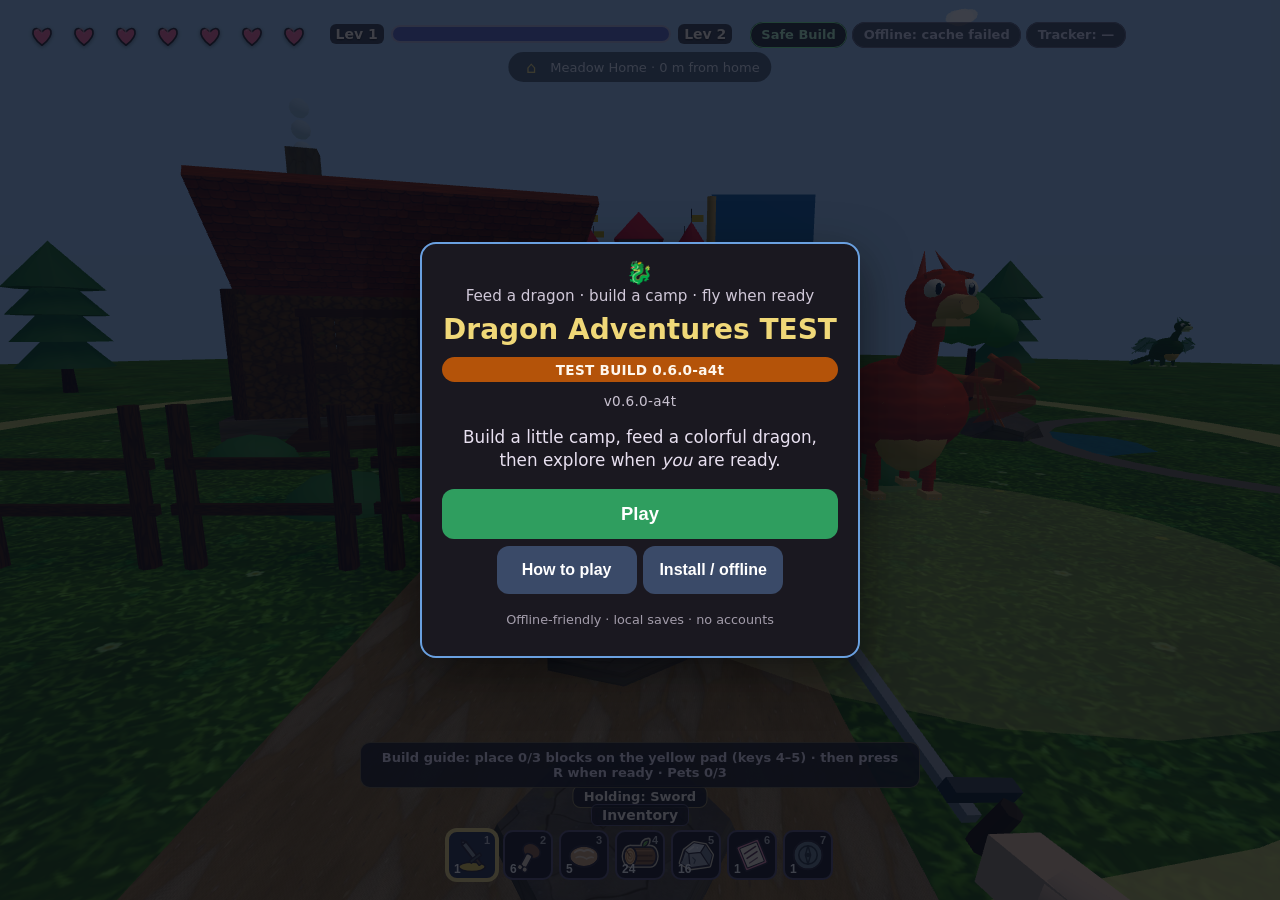
==== test-060a4/index.html @ f2d6afeb "Add unlisted Dragon Adventures TEST 0.6.0-a4t under /test-060a4/ Isolated IDB/cacheId; no root index" ====
<!DOCTYPE html>
<html lang="en">
<head>
  <script>
    // Subpath/root safety for relative base './' (GitHub Pages project sites).
    // If the path has no trailing slash and is not a file (.html), redirect to slash
    // so ./assets and ./sw.js resolve under the project prefix, not the domain root.
    (function () {
      var p = location.pathname;
      if (p.length > 1 && !p.endsWith('/') && !/\.[a-zA-Z0-9]+$/.test(p)) {
        location.replace(p + '/' + location.search + location.hash);
      }
    })();
  </script>
  <meta charset="UTF-8" />
  <meta name="viewport" content="width=device-width, initial-scale=1, viewport-fit=cover" />
  <meta name="theme-color" content="#3a7fd4" />
  <meta name="description" content="Dragon Adventures — offline dragon adventure" />
  <link rel="icon" type="image/svg+xml" href="./assets/favicon-CZcMHXGO.svg" />
  <title>Dragon Adventures</title>
  <script type="module" crossorigin src="./assets/index-W5qh4VQ-.js"></script>
  <link rel="stylesheet" crossorigin href="./assets/index-CG_-rhzp.css">
<link rel="manifest" href="./manifest.webmanifest"></head>
<body>
  <div id="no-webgl" class="overlay hidden">
    <div class="panel">
      <h1>WebGL needed</h1>
      <p>This game needs WebGL in Chrome. Try updating Chrome or enabling hardware acceleration.</p>
    </div>
  </div>

  <canvas id="game" tabindex="0" aria-label="Dragon Adventures game view"></canvas>

  <div id="hud">
    <div id="hud-top">
      <div id="hearts" aria-label="Hearts"></div>
      <div id="level-wrap" title="How close to a new level">
        <span class="lev-label">Lev <span id="lev-cur">1</span></span>
        <div id="level-bar"><div id="level-fill"></div></div>
        <span class="lev-label">Lev <span id="lev-next">2</span></span>
      </div>
      <div id="status-pills">
        <span id="mode-pill" class="pill">Safe Build</span>
        <span id="offline-pill" class="pill dim">Offline…</span>
        <span id="detector" class="pill dim">Tracker: —</span>
      </div>
      <div id="nav-row" aria-label="Navigation">
        <span id="nav-compass" title="Home">⌂</span>
        <span id="nav-biome">Meadow Home · 0 m from home</span>
      </div>
    </div>
    <div id="crosshair" aria-hidden="true"></div>
    <div id="context-prompt" aria-live="polite"></div>
    <div id="dmg-layer" aria-hidden="true"></div>
    <div id="toast" role="status"></div>
    <div id="selected-item"></div>
    <div id="objective" class="objective"></div>
    <div id="hotbar" aria-label="Inventory"></div>
  </div>

  <div id="touch">
    <div id="touch-move" class="stick" aria-label="Move stick"><span class="stick-label">Move</span></div>
    <div id="touch-look" class="stick" aria-label="Look stick"><span class="stick-label">Look</span></div>
    <button id="touch-jump" type="button">Jump</button>
    <button id="touch-action" type="button">Attack</button>
    <button id="touch-mount" type="button">Mount</button>
    <button id="touch-recenter" type="button" title="Recenter look (C / Home)">Level view</button>
  </div>

  <div id="title" class="overlay">
    <div class="panel title-panel">
      <div id="title-hero-preview" aria-hidden="true"></div>
      <h1>Dragon Adventures</h1>
      <p id="test-build-badge" class="test-build-badge hidden" aria-live="polite"></p>
      <p id="title-version" class="version-tag">v…</p>
      <p class="lead">Build a little camp, feed a colorful dragon, then explore when <em>you</em> are ready.</p>
      <div class="title-actions">
        <button id="btn-start" type="button" class="primary">Play</button>
        <div class="row">
          <button id="btn-howto" type="button" class="secondary">How to play</button>
          <button id="btn-install-info" type="button" class="secondary">Install / offline</button>
        </div>
      </div>
      <p class="tiny">Offline-friendly · local saves · no accounts</p>
      <p id="test-import-note" class="test-import-note hidden"></p>
    </div>
  </div>

  <div id="howto" class="overlay hidden">
    <div class="panel wide">
      <h1>How to play</h1>
      <ul class="howto-list">
        <li><kbd>WASD</kbd> move · double-tap <kbd>W</kbd> sprint · <kbd>Space</kbd> jump (or take off when mounted)</li>
        <li>Click the game to look around. <strong>Left click</strong> = sword swing. Prompts appear when something is in range.</li>
        <li id="help-hotbar-slots"><kbd>1</kbd> Sword · <kbd>2</kbd> Drumstick · <kbd>3</kbd> Bread · <kbd>4</kbd> Wood block · <kbd>5</kbd> Stone block</li>
        <li>Select drumstick, walk up to a dragon, <strong>right-click</strong> when prompted to feed &amp; tame. Then <kbd>E</kbd> mount · Space fly · land low · <kbd>E</kbd> dismount.</li>
        <li>Select Wood/Stone to build: ghost preview shows placement · right-click place · <kbd>X</kbd> remove looking-at block. Place a few on the yellow pad, then press <kbd>R</kbd> Ready.</li>
        <li>Monsters stay peaceful until <strong>you</strong> hit them — only that one fights back.</li>
        <li><kbd>C</kbd> or <kbd>Home</kbd> (or Look button) recenters the camera if it tips up.</li>
        <li>Esc = pause / save / install tips.</li>
      </ul>
      <button id="btn-howto-close" type="button" class="primary">Got it</button>
    </div>
  </div>

  <div id="install-panel" class="overlay hidden">
    <div class="panel wide">
      <h1>Install / offline</h1>
      <ul class="install-list">
        <li>Play online once until the HUD shows <strong>Offline ready</strong>.</li>
        <li>Bookmark this page, or use your browser’s “Install” / “Add to …” option if offered (labels vary by Chrome version — we don’t invent ChromeOS menu names).</li>
        <li>Quit the browser fully, turn network off, then open the bookmark — the game should load from cache.</li>
        <li><strong>ZIP archive</strong> (download link in pause) is a static site backup for hosting — it is <em>not</em> a <code>file://</code> app installer.</li>
        <li>Export Save makes a JSON backup. Local saves stay on this device for this site address; powerwash or clearing site data can erase them.</li>
      </ul>
      <p id="install-offline-status" class="note">Offline status: checking…</p>
      <button id="btn-install-close" type="button" class="primary">Got it</button>
    </div>
  </div>

  <div id="pause" class="overlay hidden">
    <div class="panel wide">
      <h1>Paused</h1>
      <p id="test-build-badge-pause" class="test-build-badge hidden" aria-live="polite"></p>
      <p id="pause-version" class="version-tag">v…</p>
      <p class="sub">Combat is off while paused. Escape or Resume to continue.</p>
      <div class="grid-btns">
        <button id="btn-resume" type="button" class="primary">Resume</button>
        <button id="btn-ready" type="button">I'm Ready to Battle</button>
        <button id="btn-safe" type="button">Safe Build</button>
        <button id="btn-save" type="button">Save Now</button>
        <button id="btn-export" type="button">Export Save</button>
        <label class="file-btn">Import Save<input id="import-file" type="file" accept="application/json,.json" hidden /></label>
        <button id="btn-mute" type="button">Mute: Off</button>
        <button id="btn-quality" type="button">Quality: Medium</button>
        <button id="btn-weather" type="button">Weather: Off</button>
        <button id="btn-appear" type="button">Customize Look</button>
        <button id="btn-help" type="button">Controls</button>
        <button id="btn-install-pause" type="button">Install / offline</button>
        <a id="btn-download-zip" class="file-btn" href="./download/dragon-master-trilli.zip" download>Download ZIP archive</a>
      </div>
      <div id="appear-panel" class="hidden">
        <label>Hair <input id="col-hair" type="color" value="#f5d94a" /></label>
        <label>Shirt <input id="col-top" type="color" value="#3a7fd4" /></label>
        <label>Pants <input id="col-pants" type="color" value="#9b7bc8" /></label>
        <label>Shoes <input id="col-shoes" type="color" value="#4a2f6a" /></label>
      </div>
      <p class="warn">Saves stay on this device for this site address. Export a JSON backup before powerwash or clearing site data. Persistence is requested, not guaranteed. Changing origin/port starts a fresh save. ZIP download is not a file:// installer.</p>
            <p id="save-msg" class="save-msg"></p>
      <p id="build-meta" class="tiny"></p>
    </div>
  </div>

  <div id="update-banner" class="hidden" role="status">
    <span id="update-banner-msg">Update ready — Save and restart.</span>
    <button id="btn-update" type="button">Save &amp; restart</button>
    <button id="btn-update-later" type="button">Later</button>
  </div>

</body>
</html>
---- test-060a4/assets/index-CG_-rhzp.css ----
:root{--sky: #9ec8f0;--panel: #1a1820;--accent: #3a7fd4;--gold: #f0d878;--text: #e8e0f0;--muted: #d0c8d8;font-family:system-ui,Segoe UI,Roboto,sans-serif}*{box-sizing:border-box}html,body{margin:0;height:100%;overflow:hidden;background:#0b1220;color:var(--text)}#game{position:fixed;inset:0;width:100%;height:100%;display:block;outline:none;touch-action:none}.overlay{position:fixed;inset:0;display:flex;align-items:center;justify-content:center;background:#080c18c7;z-index:40;padding:1rem}.overlay.hidden,.hidden{display:none!important}.panel{background:var(--panel);border:2px solid #6aa0e0;border-radius:16px;padding:1.25rem 1.5rem;max-width:440px;width:100%;box-shadow:0 16px 48px #00000080;color:var(--text)}.panel.wide{max-width:640px;max-height:90vh;overflow:auto}.panel h1{margin:0 0 .35rem;color:var(--gold);font-size:1.75rem}.lead{font-size:1.05rem;line-height:1.4;margin:.4rem 0 1rem}.sub{opacity:.9;margin-top:0}.tiny{font-size:.8rem;opacity:.75;color:var(--muted)}.title-panel{text-align:center}#title-hero-preview{height:120px;margin:0 auto .5rem}.grid-btns{display:grid;grid-template-columns:1fr 1fr;gap:.55rem;margin:.85rem 0}button,.file-btn{background:var(--accent);color:#fff;border:2px solid transparent;border-radius:12px;padding:.75rem .9rem;font-weight:700;font-size:1rem;cursor:pointer;min-height:48px}button:hover,.file-btn:hover{filter:brightness(1.08);border-color:var(--gold)}button:focus-visible,.file-btn:focus-visible{outline:3px solid var(--gold);outline-offset:2px}button.primary{background:#2f9e5f;font-size:1.15rem}button.secondary{background:#3a4a68;width:100%;margin-top:.4rem}.file-btn{display:inline-flex;align-items:center;justify-content:center}.howto-list{text-align:left;line-height:1.45;padding-left:1.1rem}kbd{background:#2a3048;border:1px solid #5a7aaa;border-radius:4px;padding:0 .3rem}.warn{color:#ffd28a;font-size:.9rem}.note{color:#a8c4ff;font-size:.82rem}.save-msg{min-height:1.2em;color:#9dffb0}#hud{position:fixed;inset:0;pointer-events:none;z-index:10}#hud-top{display:flex;flex-wrap:wrap;gap:.65rem 1.1rem;align-items:center;padding:16px 24px;max-width:100%}#hearts{display:flex;gap:6px;align-items:center}.heart-img{width:44px;height:44px;display:block;filter:drop-shadow(0 1px 2px rgba(0,0,0,.45));transition:transform .08s}.heart-img.punch{transform:scale(.82)}#level-wrap{display:flex;align-items:center;gap:.45rem}#level-bar{width:min(280px,32vw);height:18px;border-radius:999px;overflow:hidden;background:#5a6ac8;border:2px solid #1e2a44}#level-fill{height:100%;width:0%;background:#5dca6a;transition:width .2s}.lev-label{font-size:13px;font-weight:700;color:var(--muted)}.pill{background:#1a1820e0;border:1px solid #5a5470;border-radius:999px;padding:.28rem .65rem;font-size:13px;font-weight:700;color:var(--text)}.pill.dim{opacity:.8}.pill.ready{border-color:#7dffa0;color:#b8ffd0}.pill.warn{border-color:#ff9a6a;color:#ffd0b8}#crosshair{position:absolute;left:50%;top:46%;width:12px;height:12px;margin:-6px;border:2px solid rgba(255,255,255,.9);border-radius:50%;box-shadow:0 0 0 1px #00000059}#toast{position:absolute;left:50%;top:16%;transform:translate(-50%);background:#1a1820eb;padding:.55rem 1rem;border-radius:10px;opacity:0;transition:opacity .2s;max-width:70vw;text-align:center;border:1px solid #5a5470;font-size:15px;pointer-events:none}#toast.show{opacity:1}.objective{position:absolute;left:50%;bottom:118px;transform:translate(-50%);background:#1a1820c7;padding:.45rem .85rem;border-radius:10px;font-size:14px;max-width:min(560px,86vw);text-align:center;border:1px solid #3a4058}#hotbar{position:absolute;left:50%;bottom:20px;transform:translate(-50%);display:flex;flex-direction:column;align-items:center;pointer-events:auto;gap:4px}.inv-title{font-size:13px;color:var(--muted);font-weight:600}.hotbar-row{display:flex;gap:6px}.slot{width:56px;height:56px;border:2px solid #5a5470;border-radius:10px;background:#1a1820;display:flex;align-items:center;justify-content:center;position:relative;cursor:pointer}.slot:hover,.slot:focus-visible{border-color:#f0d878;transform:scale(1.04)}.slot.selected{background:#2a3048;border-color:#f0d878;box-shadow:0 0 0 2px #f0d878}.slot .qty{position:absolute;bottom:2px;left:5px;font-weight:800;font-size:12px}.slot .idx{position:absolute;top:2px;right:5px;opacity:.7;font-size:11px}.slot .icon-img{width:42px;height:42px;pointer-events:none}.slot-tip{position:absolute;bottom:64px;left:50%;transform:translate(-50%);background:#1a1820;border:1px solid #f0d878;padding:.25rem .5rem;border-radius:6px;font-size:12px;white-space:nowrap;pointer-events:none;display:none;z-index:5}.slot:hover .slot-tip,.slot:focus-visible .slot-tip{display:block}#touch{position:fixed;inset:0;pointer-events:none;z-index:15;display:none}@media (pointer: coarse){#touch{display:block}#crosshair{opacity:.35}.slot{width:52px;height:52px}.heart-img{width:36px;height:36px}}.stick{pointer-events:auto;position:absolute;width:120px;height:120px;border-radius:50%;background:#ffffff24;border:2px solid rgba(255,255,255,.4);display:flex;align-items:center;justify-content:center}.stick-label{font-size:12px;font-weight:700;opacity:.8;pointer-events:none}#touch-move{left:28px;bottom:28px}#touch-look{right:28px;bottom:28px}#touch button{pointer-events:auto;position:absolute;width:72px;height:72px;border-radius:50%;font-size:.8rem;min-height:72px}#touch-jump{right:150px;bottom:160px}#touch-action{right:40px;bottom:160px;background:#c05060}#touch-mount{left:160px;bottom:40px;background:#5a8a40}#touch-recenter{left:160px;bottom:120px;background:#4060a0;font-size:.7rem}#update-banner{position:fixed;top:12px;left:50%;transform:translate(-50%);z-index:50;background:#1a3058;border:1px solid #7ab0ff;padding:.55rem .8rem;border-radius:12px;display:flex;gap:.5rem;align-items:center;font-size:14px}#appear-panel{display:flex;flex-wrap:wrap;gap:.75rem;margin:.5rem 0}#appear-panel label{font-size:.9rem;display:flex;gap:.35rem;align-items:center}@media (max-width: 1024px){#hud-top{padding:12px 16px}#level-bar{width:min(200px,40vw)}.objective{bottom:108px;font-size:13px}}.inv-title{font-size:14px!important;font-weight:800!important;color:#fff8ef!important;text-shadow:0 1px 2px #1a1820,0 0 6px #1a1820;background:#1a1820d1;padding:2px 10px;border-radius:6px;border:1px solid #5a5470}.lev-label{font-size:14px!important;font-weight:800!important;color:#fff8ef!important;text-shadow:0 1px 2px #1a1820;background:#1a1820bf;padding:2px 6px;border-radius:6px}#level-bar{border:2px solid #fff8ef88!important}.objective{background:#1a1820e6!important;border:1px solid #f0d87855!important;color:#e8e0f0!important;font-weight:600}.title-panel{text-align:center;max-height:min(92vh,720px);overflow:auto;display:flex;flex-direction:column;gap:.35rem;padding:1rem 1.25rem!important}.title-panel h1{margin:0;font-size:clamp(1.25rem,2.6vw,1.75rem);line-height:1.15}.title-panel .lead{margin:.15rem 0 .5rem;font-size:clamp(.9rem,1.6vw,1.05rem);line-height:1.35}#title-hero-preview{height:auto!important;max-height:56px;margin:0 auto .15rem!important;overflow:hidden;font-size:.95rem!important;line-height:1.25!important;color:var(--muted)}#title-hero-preview .hero-emoji{font-size:1.35rem;display:block}.title-actions{display:flex;flex-direction:column;gap:.4rem;margin-top:.25rem}.title-actions .row{display:flex;flex-wrap:wrap;gap:.4rem;justify-content:center}.title-actions button{margin:0;width:auto;min-width:140px}@media (max-height: 720px),(max-width: 900px){#title-hero-preview{display:none}.title-panel{max-width:400px}.title-panel .lead{font-size:.92rem}}@media (max-width: 1366px) and (max-height: 768px){.title-panel{padding:.85rem 1rem!important}.title-panel h1{font-size:1.35rem}.panel{max-width:420px}}@media (max-width: 1280px){.heart-img{width:36px;height:36px}.slot{width:50px;height:50px}.objective{bottom:112px;font-size:13px}}#selected-item{position:absolute;left:50%;bottom:92px;transform:translate(-50%);background:#1a1820e6;border:1px solid #f0d87888;border-radius:8px;padding:.2rem .65rem;font-size:13px;font-weight:700;color:#fff8ef;pointer-events:none;white-space:nowrap}#context-prompt{position:absolute;left:50%;top:58%;transform:translate(-50%,-50%);background:#141c28e0;border:1px solid #7ab0ff;border-radius:10px;padding:.4rem .85rem;font-size:15px;font-weight:700;color:#e8f0ff;pointer-events:none;opacity:0;transition:opacity .15s;text-align:center;max-width:min(420px,80vw);box-shadow:0 4px 16px #00000059}#context-prompt.show{opacity:1}#crosshair.on-target{border-color:#ff6a6a;box-shadow:0 0 0 2px #ff6a6a88,0 0 8px #ff404088;width:16px;height:16px;margin:-8px}#crosshair.can-use{border-color:#7dffa0;box-shadow:0 0 0 2px #7dffa088}#dmg-layer{position:absolute;inset:0;pointer-events:none;overflow:hidden}.dmg-floater{position:absolute;color:#ffd0a0;font-weight:900;font-size:18px;text-shadow:0 1px 2px #000;animation:dmgUp .7s ease-out forwards}.dmg-floater.heal{color:#9dffb0}@keyframes dmgUp{0%{opacity:1;transform:translate(-50%)}to{opacity:0;transform:translate(-50%,-40px)}}#install-panel .install-list{text-align:left;line-height:1.45;padding-left:1.1rem;margin:.5rem 0}.version-tag{margin:.15rem 0 .6rem;font-size:.85rem;opacity:.85;letter-spacing:.02em}#update-banner{position:fixed;left:50%;bottom:1.25rem;transform:translate(-50%);z-index:10000;display:flex;flex-wrap:wrap;gap:.5rem;align-items:center;max-width:min(560px,94vw);padding:.75rem 1rem;border-radius:12px;background:#1a2433ee;color:#f5f8ff;box-shadow:0 8px 28px #0008;font-size:.95rem}#update-banner.hidden{display:none}#update-banner button{cursor:pointer;border:0;border-radius:8px;padding:.4rem .75rem;font-weight:600}#btn-update{background:#3a7fd4;color:#fff}#btn-update-later{background:#3a4455;color:#e8eef8}#install-panel.overlay{z-index:60}#howto.overlay{z-index:55}#nav-row{position:absolute;top:52px;left:50%;transform:translate(-50%);display:flex;align-items:center;gap:8px;background:#0a101c8c;border-radius:999px;padding:4px 12px;pointer-events:none;z-index:5}#nav-compass{display:inline-flex;width:22px;height:22px;align-items:center;justify-content:center;font-size:16px;color:#f0e080;transition:transform .08s linear}#nav-biome{font-size:13px;color:#e8f0ff;white-space:nowrap}.test-build-badge{display:inline-block;margin:.35rem 0 .15rem;padding:.28rem .7rem;border-radius:999px;background:#b45309;color:#fff7ed;font-weight:700;font-size:.85rem;letter-spacing:.02em}.test-build-badge.hidden{display:none}.test-import-note{margin-top:.65rem;padding:.55rem .7rem;border-radius:8px;background:#b453092e;border:1px solid rgba(180,83,9,.45);color:#431407;font-size:.9rem;line-height:1.35}.test-import-note.hidden{display:none}
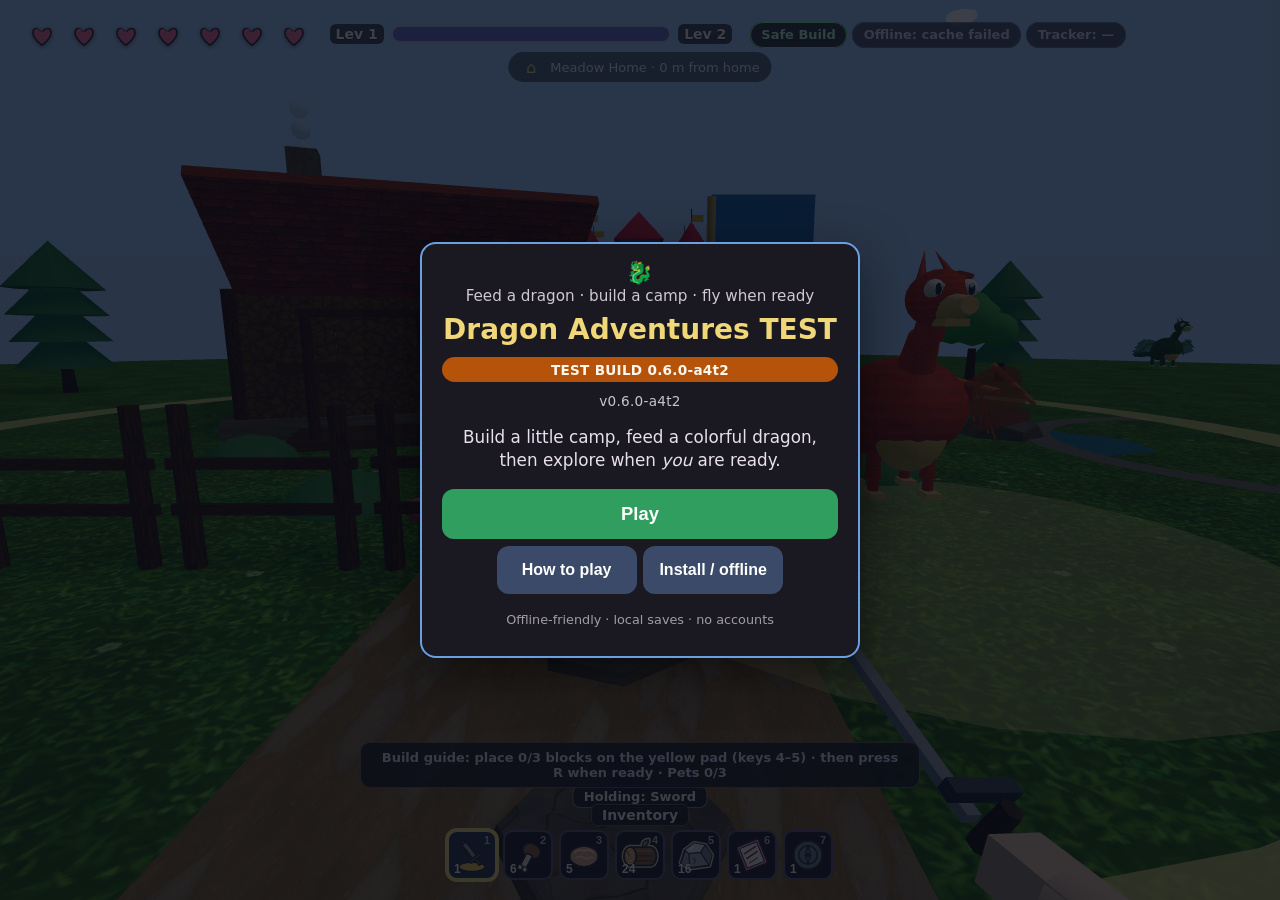
==== commit 111b9f3c: "Replace /test-060a4/ with Dragon Adventures TEST 0.6.0-a4t2 Own-SW update guard, banner CSS, applyWa" ====
--- a/test-060a4/index.html
+++ b/test-060a4/index.html
@@ -18,8 +18,8 @@
   <meta name="description" content="Dragon Adventures — offline dragon adventure" />
   <link rel="icon" type="image/svg+xml" href="./assets/favicon-CZcMHXGO.svg" />
   <title>Dragon Adventures</title>
-  <script type="module" crossorigin src="./assets/index-W5qh4VQ-.js"></script>
-  <link rel="stylesheet" crossorigin href="./assets/index-CG_-rhzp.css">
+  <script type="module" crossorigin src="./assets/index-DIauIEz7.js"></script>
+  <link rel="stylesheet" crossorigin href="./assets/index-CD9xJ6So.css">
 <link rel="manifest" href="./manifest.webmanifest"></head>
 <body>
   <div id="no-webgl" class="overlay hidden">
--- a/test-060a4/assets/index-CD9xJ6So.css
+++ b/test-060a4/assets/index-CD9xJ6So.css
@@ -0,0 +1 @@
+:root{--sky: #9ec8f0;--panel: #1a1820;--accent: #3a7fd4;--gold: #f0d878;--text: #e8e0f0;--muted: #d0c8d8;font-family:system-ui,Segoe UI,Roboto,sans-serif}*{box-sizing:border-box}html,body{margin:0;height:100%;overflow:hidden;background:#0b1220;color:var(--text)}#game{position:fixed;inset:0;width:100%;height:100%;display:block;outline:none;touch-action:none}.overlay{position:fixed;inset:0;display:flex;align-items:center;justify-content:center;background:#080c18c7;z-index:40;padding:1rem}.overlay.hidden,.hidden{display:none!important}.panel{background:var(--panel);border:2px solid #6aa0e0;border-radius:16px;padding:1.25rem 1.5rem;max-width:440px;width:100%;box-shadow:0 16px 48px #00000080;color:var(--text)}.panel.wide{max-width:640px;max-height:90vh;overflow:auto}.panel h1{margin:0 0 .35rem;color:var(--gold);font-size:1.75rem}.lead{font-size:1.05rem;line-height:1.4;margin:.4rem 0 1rem}.sub{opacity:.9;margin-top:0}.tiny{font-size:.8rem;opacity:.75;color:var(--muted)}.title-panel{text-align:center}#title-hero-preview{height:120px;margin:0 auto .5rem}.grid-btns{display:grid;grid-template-columns:1fr 1fr;gap:.55rem;margin:.85rem 0}button,.file-btn{background:var(--accent);color:#fff;border:2px solid transparent;border-radius:12px;padding:.75rem .9rem;font-weight:700;font-size:1rem;cursor:pointer;min-height:48px}button:hover,.file-btn:hover{filter:brightness(1.08);border-color:var(--gold)}button:focus-visible,.file-btn:focus-visible{outline:3px solid var(--gold);outline-offset:2px}button.primary{background:#2f9e5f;font-size:1.15rem}button.secondary{background:#3a4a68;width:100%;margin-top:.4rem}.file-btn{display:inline-flex;align-items:center;justify-content:center}.howto-list{text-align:left;line-height:1.45;padding-left:1.1rem}kbd{background:#2a3048;border:1px solid #5a7aaa;border-radius:4px;padding:0 .3rem}.warn{color:#ffd28a;font-size:.9rem}.note{color:#a8c4ff;font-size:.82rem}.save-msg{min-height:1.2em;color:#9dffb0}#hud{position:fixed;inset:0;pointer-events:none;z-index:10}#hud-top{display:flex;flex-wrap:wrap;gap:.65rem 1.1rem;align-items:center;padding:16px 24px;max-width:100%}#hearts{display:flex;gap:6px;align-items:center}.heart-img{width:44px;height:44px;display:block;filter:drop-shadow(0 1px 2px rgba(0,0,0,.45));transition:transform .08s}.heart-img.punch{transform:scale(.82)}#level-wrap{display:flex;align-items:center;gap:.45rem}#level-bar{width:min(280px,32vw);height:18px;border-radius:999px;overflow:hidden;background:#5a6ac8;border:2px solid #1e2a44}#level-fill{height:100%;width:0%;background:#5dca6a;transition:width .2s}.lev-label{font-size:13px;font-weight:700;color:var(--muted)}.pill{background:#1a1820e0;border:1px solid #5a5470;border-radius:999px;padding:.28rem .65rem;font-size:13px;font-weight:700;color:var(--text)}.pill.dim{opacity:.8}.pill.ready{border-color:#7dffa0;color:#b8ffd0}.pill.warn{border-color:#ff9a6a;color:#ffd0b8}#crosshair{position:absolute;left:50%;top:46%;width:12px;height:12px;margin:-6px;border:2px solid rgba(255,255,255,.9);border-radius:50%;box-shadow:0 0 0 1px #00000059}#toast{position:absolute;left:50%;top:16%;transform:translate(-50%);background:#1a1820eb;padding:.55rem 1rem;border-radius:10px;opacity:0;transition:opacity .2s;max-width:70vw;text-align:center;border:1px solid #5a5470;font-size:15px;pointer-events:none}#toast.show{opacity:1}.objective{position:absolute;left:50%;bottom:118px;transform:translate(-50%);background:#1a1820c7;padding:.45rem .85rem;border-radius:10px;font-size:14px;max-width:min(560px,86vw);text-align:center;border:1px solid #3a4058}#hotbar{position:absolute;left:50%;bottom:20px;transform:translate(-50%);display:flex;flex-direction:column;align-items:center;pointer-events:auto;gap:4px}.inv-title{font-size:13px;color:var(--muted);font-weight:600}.hotbar-row{display:flex;gap:6px}.slot{width:56px;height:56px;border:2px solid #5a5470;border-radius:10px;background:#1a1820;display:flex;align-items:center;justify-content:center;position:relative;cursor:pointer}.slot:hover,.slot:focus-visible{border-color:#f0d878;transform:scale(1.04)}.slot.selected{background:#2a3048;border-color:#f0d878;box-shadow:0 0 0 2px #f0d878}.slot .qty{position:absolute;bottom:2px;left:5px;font-weight:800;font-size:12px}.slot .idx{position:absolute;top:2px;right:5px;opacity:.7;font-size:11px}.slot .icon-img{width:42px;height:42px;pointer-events:none}.slot-tip{position:absolute;bottom:64px;left:50%;transform:translate(-50%);background:#1a1820;border:1px solid #f0d878;padding:.25rem .5rem;border-radius:6px;font-size:12px;white-space:nowrap;pointer-events:none;display:none;z-index:5}.slot:hover .slot-tip,.slot:focus-visible .slot-tip{display:block}#touch{position:fixed;inset:0;pointer-events:none;z-index:15;display:none}@media (pointer: coarse){#touch{display:block}#crosshair{opacity:.35}.slot{width:52px;height:52px}.heart-img{width:36px;height:36px}}.stick{pointer-events:auto;position:absolute;width:120px;height:120px;border-radius:50%;background:#ffffff24;border:2px solid rgba(255,255,255,.4);display:flex;align-items:center;justify-content:center}.stick-label{font-size:12px;font-weight:700;opacity:.8;pointer-events:none}#touch-move{left:28px;bottom:28px}#touch-look{right:28px;bottom:28px}#touch button{pointer-events:auto;position:absolute;width:72px;height:72px;border-radius:50%;font-size:.8rem;min-height:72px}#touch-jump{right:150px;bottom:160px}#touch-action{right:40px;bottom:160px;background:#c05060}#touch-mount{left:160px;bottom:40px;background:#5a8a40}#touch-recenter{left:160px;bottom:120px;background:#4060a0;font-size:.7rem}#appear-panel{display:flex;flex-wrap:wrap;gap:.75rem;margin:.5rem 0}#appear-panel label{font-size:.9rem;display:flex;gap:.35rem;align-items:center}@media (max-width: 1024px){#hud-top{padding:12px 16px}#level-bar{width:min(200px,40vw)}.objective{bottom:108px;font-size:13px}}.inv-title{font-size:14px!important;font-weight:800!important;color:#fff8ef!important;text-shadow:0 1px 2px #1a1820,0 0 6px #1a1820;background:#1a1820d1;padding:2px 10px;border-radius:6px;border:1px solid #5a5470}.lev-label{font-size:14px!important;font-weight:800!important;color:#fff8ef!important;text-shadow:0 1px 2px #1a1820;background:#1a1820bf;padding:2px 6px;border-radius:6px}#level-bar{border:2px solid #fff8ef88!important}.objective{background:#1a1820e6!important;border:1px solid #f0d87855!important;color:#e8e0f0!important;font-weight:600}.title-panel{text-align:center;max-height:min(92vh,720px);overflow:auto;display:flex;flex-direction:column;gap:.35rem;padding:1rem 1.25rem!important}.title-panel h1{margin:0;font-size:clamp(1.25rem,2.6vw,1.75rem);line-height:1.15}.title-panel .lead{margin:.15rem 0 .5rem;font-size:clamp(.9rem,1.6vw,1.05rem);line-height:1.35}#title-hero-preview{height:auto!important;max-height:56px;margin:0 auto .15rem!important;overflow:hidden;font-size:.95rem!important;line-height:1.25!important;color:var(--muted)}#title-hero-preview .hero-emoji{font-size:1.35rem;display:block}.title-actions{display:flex;flex-direction:column;gap:.4rem;margin-top:.25rem}.title-actions .row{display:flex;flex-wrap:wrap;gap:.4rem;justify-content:center}.title-actions button{margin:0;width:auto;min-width:140px}@media (max-height: 720px),(max-width: 900px){#title-hero-preview{display:none}.title-panel{max-width:400px}.title-panel .lead{font-size:.92rem}}@media (max-width: 1366px) and (max-height: 768px){.title-panel{padding:.85rem 1rem!important}.title-panel h1{font-size:1.35rem}.panel{max-width:420px}}@media (max-width: 1280px){.heart-img{width:36px;height:36px}.slot{width:50px;height:50px}.objective{bottom:112px;font-size:13px}}#selected-item{position:absolute;left:50%;bottom:92px;transform:translate(-50%);background:#1a1820e6;border:1px solid #f0d87888;border-radius:8px;padding:.2rem .65rem;font-size:13px;font-weight:700;color:#fff8ef;pointer-events:none;white-space:nowrap}#context-prompt{position:absolute;left:50%;top:58%;transform:translate(-50%,-50%);background:#141c28e0;border:1px solid #7ab0ff;border-radius:10px;padding:.4rem .85rem;font-size:15px;font-weight:700;color:#e8f0ff;pointer-events:none;opacity:0;transition:opacity .15s;text-align:center;max-width:min(420px,80vw);box-shadow:0 4px 16px #00000059}#context-prompt.show{opacity:1}#crosshair.on-target{border-color:#ff6a6a;box-shadow:0 0 0 2px #ff6a6a88,0 0 8px #ff404088;width:16px;height:16px;margin:-8px}#crosshair.can-use{border-color:#7dffa0;box-shadow:0 0 0 2px #7dffa088}#dmg-layer{position:absolute;inset:0;pointer-events:none;overflow:hidden}.dmg-floater{position:absolute;color:#ffd0a0;font-weight:900;font-size:18px;text-shadow:0 1px 2px #000;animation:dmgUp .7s ease-out forwards}.dmg-floater.heal{color:#9dffb0}@keyframes dmgUp{0%{opacity:1;transform:translate(-50%)}to{opacity:0;transform:translate(-50%,-40px)}}#install-panel .install-list{text-align:left;line-height:1.45;padding-left:1.1rem;margin:.5rem 0}.version-tag{margin:.15rem 0 .6rem;font-size:.85rem;opacity:.85;letter-spacing:.02em}#update-banner{position:fixed;left:50%;bottom:1.25rem;top:auto;transform:translate(-50%);z-index:10000;display:flex;flex-wrap:wrap;gap:.5rem;align-items:center;justify-content:center;max-width:min(560px,94vw);max-height:28vh;overflow:auto;padding:.65rem 1rem;border-radius:12px;background:#1a2433ee;color:#f5f8ff;box-shadow:0 8px 28px #0008;font-size:.95rem;pointer-events:auto}#update-banner.hidden{display:none!important}#update-banner button{cursor:pointer;border:0;border-radius:8px;padding:.4rem .75rem;font-weight:600}#btn-update{background:#3a7fd4;color:#fff}#btn-update-later{background:#3a4455;color:#e8eef8}#install-panel.overlay{z-index:60}#howto.overlay{z-index:55}#nav-row{position:absolute;top:52px;left:50%;transform:translate(-50%);display:flex;align-items:center;gap:8px;background:#0a101c8c;border-radius:999px;padding:4px 12px;pointer-events:none;z-index:5}#nav-compass{display:inline-flex;width:22px;height:22px;align-items:center;justify-content:center;font-size:16px;color:#f0e080;transition:transform .08s linear}#nav-biome{font-size:13px;color:#e8f0ff;white-space:nowrap}.test-build-badge{display:inline-block;margin:.35rem 0 .15rem;padding:.28rem .7rem;border-radius:999px;background:#b45309;color:#fff7ed;font-weight:700;font-size:.85rem;letter-spacing:.02em}.test-build-badge.hidden{display:none}.test-import-note{margin-top:.65rem;padding:.55rem .7rem;border-radius:8px;background:#b453092e;border:1px solid rgba(180,83,9,.45);color:#431407;font-size:.9rem;line-height:1.35}.test-import-note.hidden{display:none}
